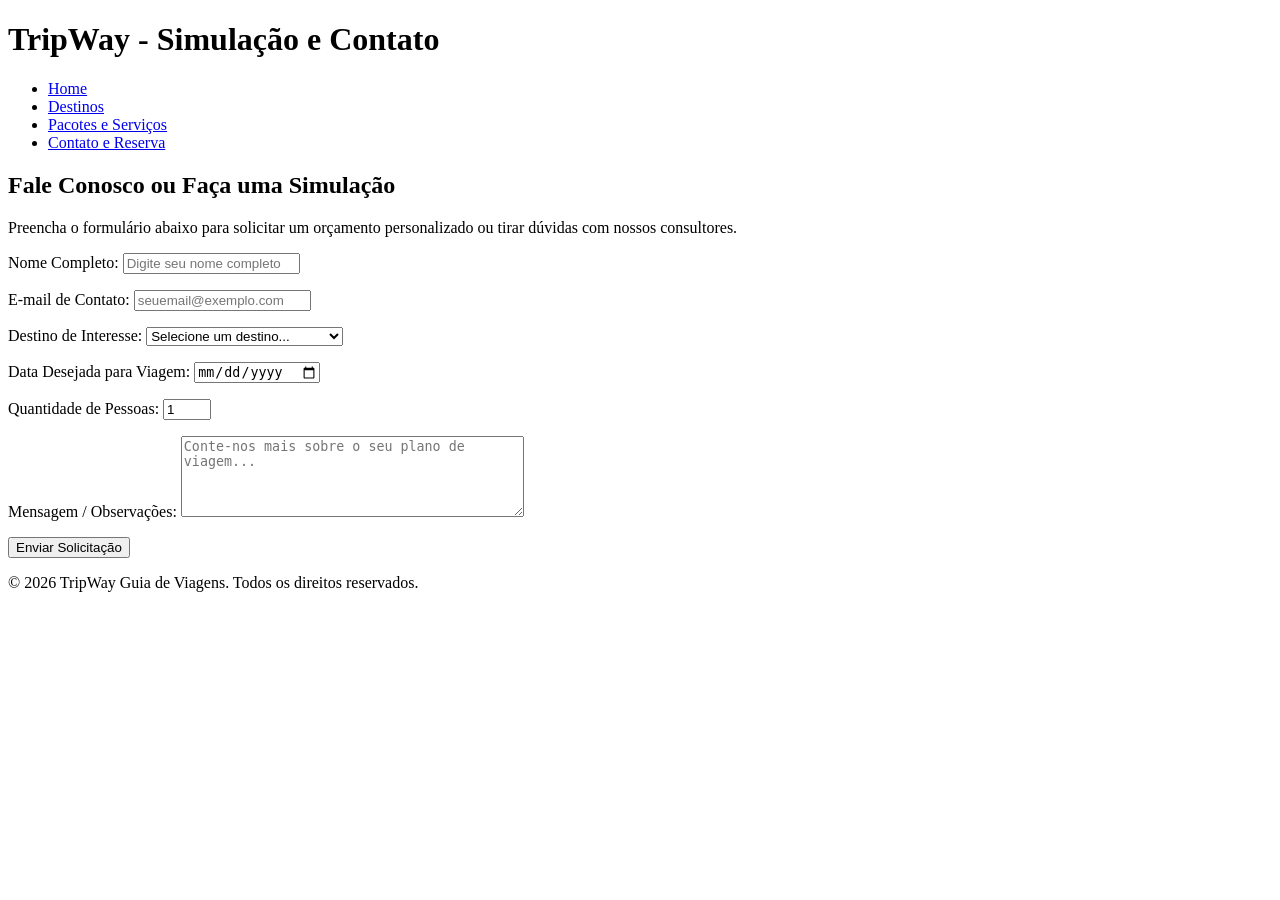
==== pages/contato.html @ e7a2e983 "projeto : versão 1 projeto tripway" ====
<!DOCTYPE html>


<html lang="pt-BR">


<head>


    <meta charset="UTF-8">


    <meta name="viewport" content="width=device-width, initial-scale=1.0">


    <title>TripWay - Contato e Reserva</title>


</head>


<body>


    <header>


        <h1>TripWay - Simulação e Contato</h1>


        <nav>


            <ul>


                <li><a href="../index.html">Home</a></li>


                <li><a href="destinos.html">Destinos</a></li>


                <li><a href="pacotes.html">Pacotes e Serviços</a></li>


                <li><a href="contato.html">Contato e Reserva</a></li>


            </ul>


        </nav>


    </header>


    <main>


        <section>


            <h2>Fale Conosco ou Faça uma Simulação</h2>


            <p>Preencha o formulário abaixo para solicitar um orçamento personalizado ou tirar dúvidas com nossos consultores.</p>


            <form action="#" method="post">


                <p>


                    <label for="nome">Nome Completo:</label>


                    <input type="text" id="nome" name="nome" required placeholder="Digite seu nome completo">


                </p>


                <p>


                    <label for="email">E-mail de Contato:</label>


                    <input type="email" id="email" name="email" required placeholder="seuemail@exemplo.com">


                </p>


                <p>


                    <label for="destino">Destino de Interesse:</label>


                    <select id="destino" name="destino" required>


                        <option value="" disabled selected>Selecione um destino...</option>


                        <option value="praia-do-rosa">Praia do Rosa - SC</option>


                        <option value="chapada-veadeiros">Chapada dos Veadeiros - GO</option>


                        <option value="rio-de-janeiro">Rio de Janeiro - RJ</option>


                        <option value="outro">Outro destino</option>


                    </select>


                </p>


                <p>


                    <label for="data">Data Desejada para Viagem:</label>


                    <input type="date" id="data" name="data" required>


                </p>


                <p>


                    <label for="quantidade">Quantidade de Pessoas:</label>


                    <input type="number" id="quantidade" name="quantidade" min="1" max="50" value="1" required>


                </p>


                <p>


                    <label for="mensagem">Mensagem / Observações:</label>


                    <textarea id="mensagem" name="mensagem" rows="5" cols="40" placeholder="Conte-nos mais sobre o seu plano de viagem..."></textarea>


                </p>


                <p>


                    <button type="submit">Enviar Solicitação</button>


                </p>


            </form>


        </section>


    </main>


    <footer>


        <p>&copy; 2026 TripWay Guia de Viagens. Todos os direitos reservados.</p>


    </footer>


</body>


</html>
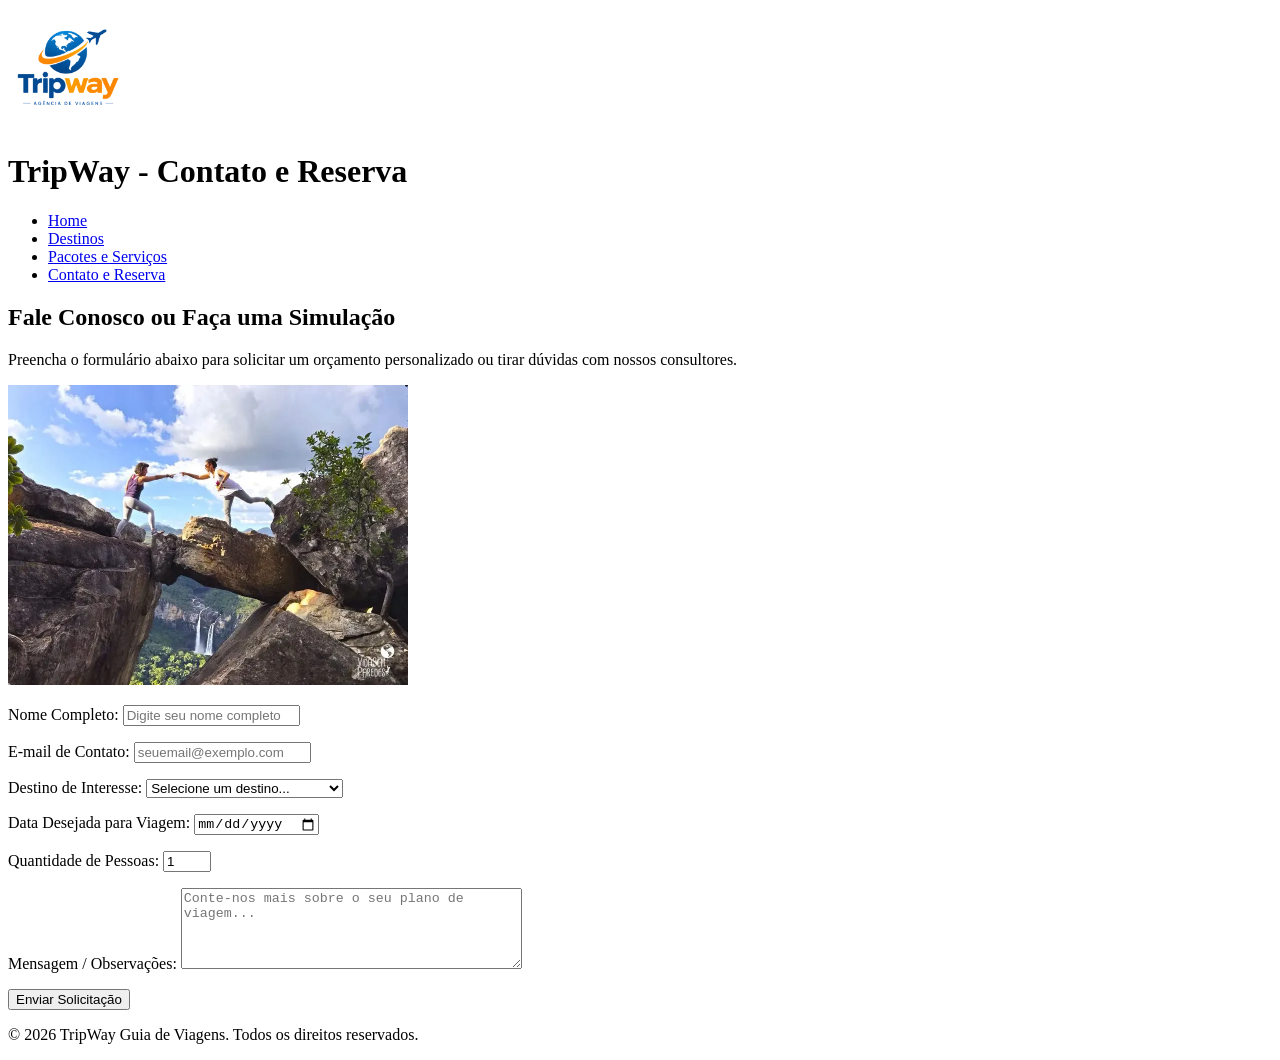
==== commit 5d7e6c68: "Versão final: links corrigidos e imagens otimizadas" ====
--- a/pages/contato.html
+++ b/pages/contato.html
@@ -1,194 +1,70 @@
 <!DOCTYPE html>
-
-
 <html lang="pt-BR">
-
-
 <head>
-
-
     <meta charset="UTF-8">
-
-
     <meta name="viewport" content="width=device-width, initial-scale=1.0">
-
-
     <title>TripWay - Contato e Reserva</title>
-
-
 </head>
-
-
 <body>
-
-
     <header>
-
-
-        <h1>TripWay - Simulação e Contato</h1>
-
-
+        <img src="../images/logo.png" alt="Logotipo da TripWay, agência de viagens" width="120">
+        <h1>TripWay - Contato e Reserva</h1>
         <nav>
-
-
             <ul>
-
-
                 <li><a href="../index.html">Home</a></li>
-
-
                 <li><a href="destinos.html">Destinos</a></li>
-
-
                 <li><a href="pacotes.html">Pacotes e Serviços</a></li>
-
-
                 <li><a href="contato.html">Contato e Reserva</a></li>
-
-
             </ul>
-
-
         </nav>
-
-
     </header>
 
-
     <main>
-
-
         <section>
-
-
             <h2>Fale Conosco ou Faça uma Simulação</h2>
-
-
             <p>Preencha o formulário abaixo para solicitar um orçamento personalizado ou tirar dúvidas com nossos consultores.</p>
-
+            <img src="../images/contato.webp" alt="Duas pessoas se ajudando em uma trilha de pedras com cachoeira ao fundo" width="400">
 
             <form action="#" method="post">
-
-
                 <p>
-
-
                     <label for="nome">Nome Completo:</label>
-
-
                     <input type="text" id="nome" name="nome" required placeholder="Digite seu nome completo">
-
-
                 </p>
-
-
                 <p>
-
-
                     <label for="email">E-mail de Contato:</label>
-
-
                     <input type="email" id="email" name="email" required placeholder="seuemail@exemplo.com">
-
-
                 </p>
-
-
                 <p>
-
-
                     <label for="destino">Destino de Interesse:</label>
-
-
                     <select id="destino" name="destino" required>
-
-
                         <option value="" disabled selected>Selecione um destino...</option>
-
-
                         <option value="praia-do-rosa">Praia do Rosa - SC</option>
-
-
                         <option value="chapada-veadeiros">Chapada dos Veadeiros - GO</option>
-
-
                         <option value="rio-de-janeiro">Rio de Janeiro - RJ</option>
-
-
                         <option value="outro">Outro destino</option>
-
-
                     </select>
-
-
                 </p>
-
-
                 <p>
-
-
                     <label for="data">Data Desejada para Viagem:</label>
-
-
                     <input type="date" id="data" name="data" required>
-
-
                 </p>
-
-
                 <p>
-
-
                     <label for="quantidade">Quantidade de Pessoas:</label>
-
-
                     <input type="number" id="quantidade" name="quantidade" min="1" max="50" value="1" required>
-
-
                 </p>
-
-
                 <p>
-
-
                     <label for="mensagem">Mensagem / Observações:</label>
-
-
                     <textarea id="mensagem" name="mensagem" rows="5" cols="40" placeholder="Conte-nos mais sobre o seu plano de viagem..."></textarea>
-
-
                 </p>
-
-
                 <p>
-
-
                     <button type="submit">Enviar Solicitação</button>
-
-
                 </p>
-
-
             </form>
-
-
         </section>
-
-
     </main>
 
-
     <footer>
-
-
         <p>&copy; 2026 TripWay Guia de Viagens. Todos os direitos reservados.</p>
-
-
     </footer>
-
-
 </body>
-
-
 </html>
-
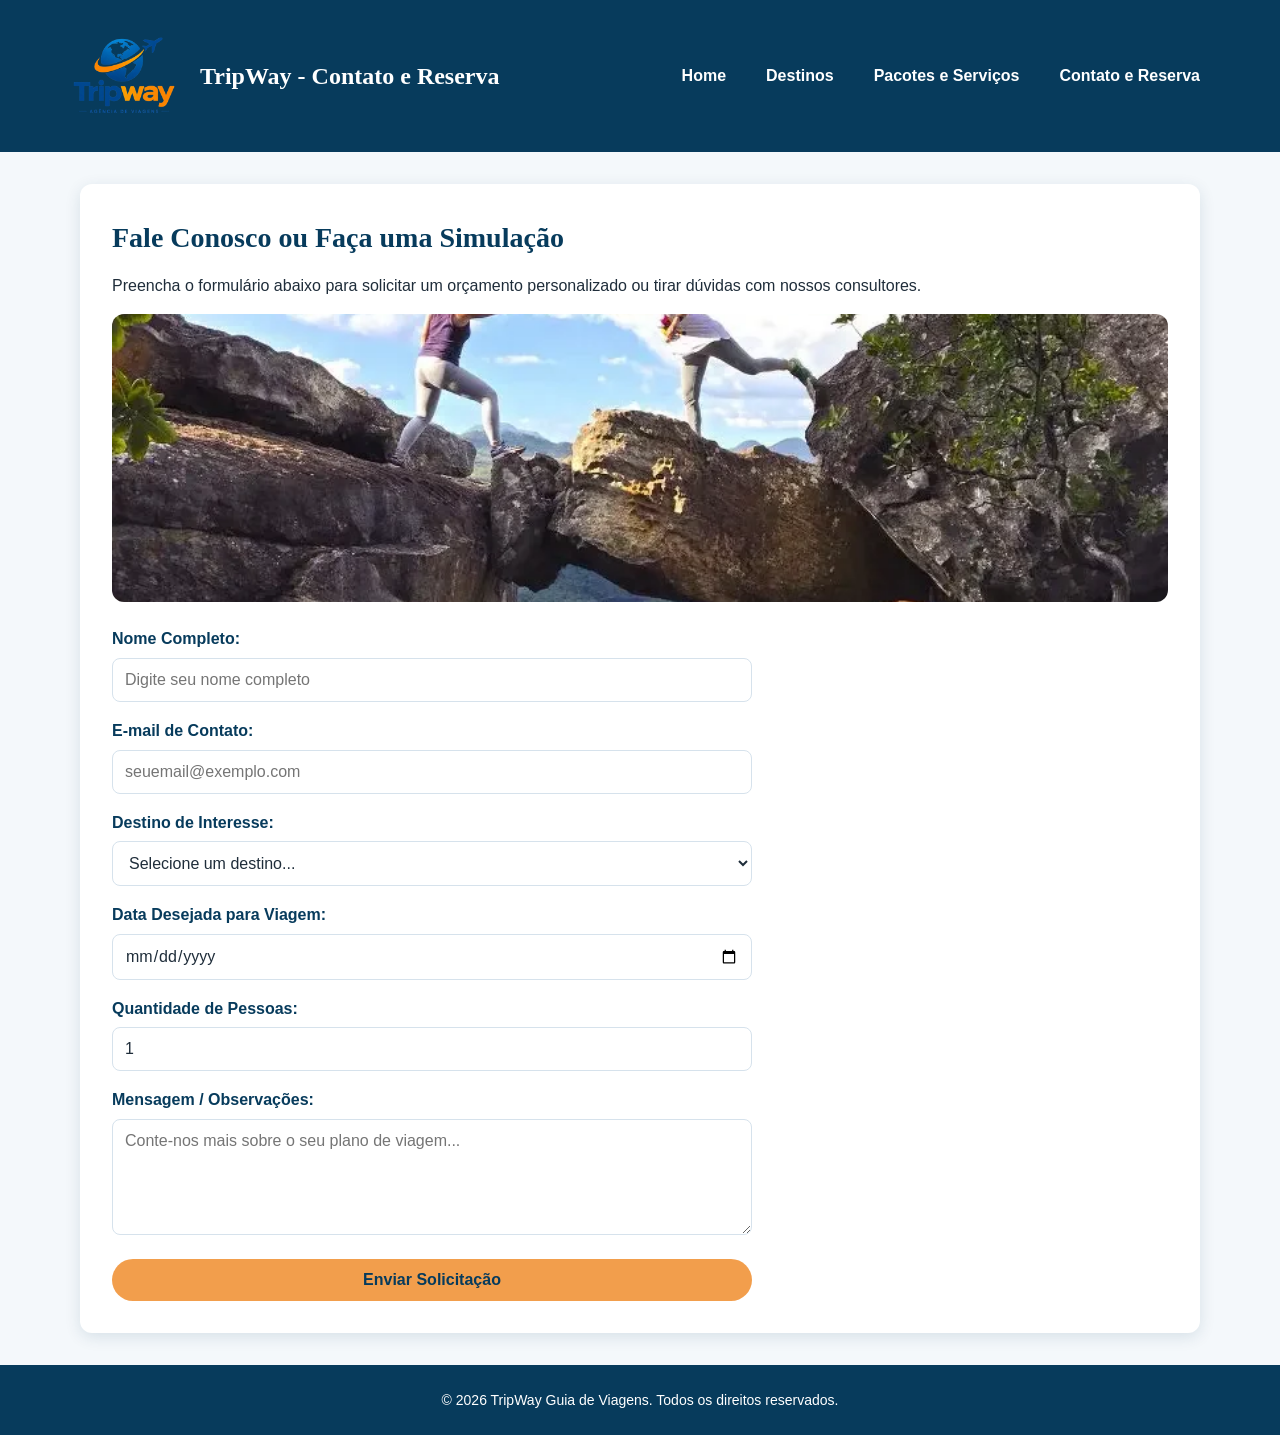
==== commit ada483d4: "feat: conecta o CSS as paginas e adiciona classes e ids" ====
--- a/pages/contato.html
+++ b/pages/contato.html
@@ -4,12 +4,13 @@
     <meta charset="UTF-8">
     <meta name="viewport" content="width=device-width, initial-scale=1.0">
     <title>TripWay - Contato e Reserva</title>
+    <link rel="stylesheet" href="../css/style.css">
 </head>
 <body>
-    <header>
-        <img src="../images/logo.png" alt="Logotipo da TripWay, agência de viagens" width="120">
+    <header class="cabecalho">
+        <img class="logo" src="../images/logo.png" alt="Logotipo da TripWay, agência de viagens" width="120">
         <h1>TripWay - Contato e Reserva</h1>
-        <nav>
+        <nav class="menu">
             <ul>
                 <li><a href="../index.html">Home</a></li>
                 <li><a href="destinos.html">Destinos</a></li>
@@ -20,12 +21,12 @@
     </header>
 
     <main>
-        <section>
+        <section id="reserva">
             <h2>Fale Conosco ou Faça uma Simulação</h2>
             <p>Preencha o formulário abaixo para solicitar um orçamento personalizado ou tirar dúvidas com nossos consultores.</p>
-            <img src="../images/contato.webp" alt="Duas pessoas se ajudando em uma trilha de pedras com cachoeira ao fundo" width="400">
+            <img class="imagem-contato" src="../images/contato.webp" alt="Duas pessoas se ajudando em uma trilha de pedras com cachoeira ao fundo">
 
-            <form action="#" method="post">
+            <form class="formulario" id="form-reserva" action="#" method="post">
                 <p>
                     <label for="nome">Nome Completo:</label>
                     <input type="text" id="nome" name="nome" required placeholder="Digite seu nome completo">
@@ -57,7 +58,7 @@
                     <textarea id="mensagem" name="mensagem" rows="5" cols="40" placeholder="Conte-nos mais sobre o seu plano de viagem..."></textarea>
                 </p>
                 <p>
-                    <button type="submit">Enviar Solicitação</button>
+                    <button class="botao" type="submit">Enviar Solicitação</button>
                 </p>
             </form>
         </section>
--- a/css/style.css
+++ b/css/style.css
@@ -0,0 +1,332 @@
+/* ===== PARTE 1: reset, variáveis, body, header e menu ===== */
+* {
+  margin: 0;
+  padding: 0;
+  box-sizing: border-box;
+}
+
+:root {
+  --azul: #0e6ba8;
+  --azul-escuro: #073b5c;
+  --laranja: #f29e4c;
+  --laranja-escuro: #d9822b;
+  --fundo: #f4f8fb;
+  --branco: #ffffff;
+  --texto: #1f2d3a;
+  --borda: #d6e2ec;
+  --raio: 0.75rem;
+  --sombra: 0 0.25rem 1rem rgba(7, 59, 92, 0.12);
+  --fonte-texto: "Segoe UI", Roboto, Arial, sans-serif;
+  --fonte-titulo: Georgia, "Times New Roman", serif;
+}
+
+body {
+  font-family: var(--fonte-texto);
+  font-size: 1rem;
+  line-height: 1.6;
+  color: var(--texto);
+  background-color: var(--fundo);
+}
+
+img {
+  display: block;
+  max-width: 100%;
+  height: auto;
+}
+
+.cabecalho {
+  display: flex;
+  align-items: center;
+  justify-content: space-between;
+  flex-wrap: wrap;
+  gap: 1rem;
+  padding: 1rem 5vw;
+  background-color: var(--azul-escuro);
+  color: var(--branco);
+}
+
+.cabecalho h1 {
+  flex: 1;
+  font-family: var(--fonte-titulo);
+  font-size: 1.5rem;
+}
+
+.logo {
+  width: 7.5rem;
+}
+
+.menu ul {
+  display: flex;
+  gap: 0.5rem;
+  list-style: none;
+}
+
+.menu a {
+  display: block;
+  padding: 0.5rem 1rem;
+  border-radius: 2rem;
+  color: var(--branco);
+  font-weight: bold;
+  text-decoration: none;
+  transition: background-color 0.3s;
+}
+
+/* ===== PARTE 2: conteúdo, links, botões, cards e rodapé ===== */
+main {
+  width: 90vw;
+  max-width: 70rem;
+  margin: 2rem auto;
+}
+
+section {
+  margin-bottom: 1.5rem;
+  padding: 2rem;
+  background-color: var(--branco);
+  border-radius: var(--raio);
+  box-shadow: var(--sombra);
+}
+
+section h2 {
+  margin-bottom: 0.75rem;
+  font-family: var(--fonte-titulo);
+  font-size: 1.75rem;
+  color: var(--azul-escuro);
+}
+
+section p {
+  margin-bottom: 1rem;
+}
+
+a {
+  color: var(--azul);
+}
+
+a:hover {
+  color: var(--laranja-escuro);
+}
+
+.menu a:hover {
+  background-color: var(--azul);
+  color: var(--branco);
+}
+
+#banner {
+  text-align: center;
+}
+
+.banner-img {
+  width: 100%;
+  max-height: 60vh;
+  margin: 1rem 0 1.25rem;
+  object-fit: cover;
+  border-radius: var(--raio);
+}
+
+.botao {
+  display: inline-block;
+  padding: 0.75rem 1.75rem;
+  border: none;
+  border-radius: 2rem;
+  background-color: var(--laranja);
+  color: var(--azul-escuro);
+  font-family: inherit;
+  font-size: 1rem;
+  font-weight: bold;
+  text-decoration: none;
+  cursor: pointer;
+  transition: background-color 0.3s, transform 0.3s;
+}
+
+.botao:hover {
+  background-color: var(--laranja-escuro);
+  color: var(--branco);
+  transform: translateY(-0.125rem);
+}
+
+.cards-container {
+  display: flex;
+  flex-wrap: wrap;
+  gap: 1.5rem;
+  margin-top: 1.5rem;
+  list-style: none;
+}
+
+.card {
+  display: flex;
+  flex-direction: column;
+  flex: 1 1 calc(33.333% - 1rem);
+  min-width: 0;
+  overflow: hidden;
+  background-color: var(--branco);
+  border: 1px solid var(--borda);
+  border-radius: var(--raio);
+  box-shadow: var(--sombra);
+  transition: transform 0.3s, box-shadow 0.3s;
+}
+
+.card:hover {
+  transform: translateY(-0.25rem);
+  box-shadow: 0 0.5rem 1.5rem rgba(7, 59, 92, 0.2);
+}
+
+.card img {
+  order: -1;
+  width: 100%;
+  height: 12rem;
+  object-fit: cover;
+}
+
+.card h3 {
+  padding: 1rem 1rem 0.5rem;
+  font-family: var(--fonte-titulo);
+  font-size: 1.2rem;
+  color: var(--azul);
+}
+
+.card p {
+  margin-bottom: 0;
+  padding: 0 1rem 1rem;
+}
+
+.cards-pacotes .card {
+  flex-basis: calc(50% - 0.75rem);
+  border-top: 0.25rem solid var(--laranja);
+}
+
+.imagem-servicos,
+.imagem-contato {
+  width: 100%;
+  max-height: 18rem;
+  margin: 1rem 0;
+  object-fit: cover;
+  border-radius: var(--raio);
+}
+
+footer {
+  padding: 1.5rem 5vw;
+  background-color: var(--azul-escuro);
+  color: var(--branco);
+  font-size: 0.875rem;
+  text-align: center;
+}
+
+/* ===== PARTE 3: formulário de contato e reserva ===== */
+.formulario {
+  display: flex;
+  flex-direction: column;
+  gap: 1rem;
+  max-width: 40rem;
+  margin-top: 1.5rem;
+}
+
+.formulario p {
+  margin-bottom: 0;
+}
+
+.formulario label {
+  display: block;
+  margin-bottom: 0.375rem;
+  font-weight: bold;
+  color: var(--azul-escuro);
+}
+
+.formulario input,
+.formulario select,
+.formulario textarea {
+  width: 100%;
+  padding: 0.75rem;
+  border: 1px solid var(--borda);
+  border-radius: 0.5rem;
+  background-color: var(--branco);
+  color: var(--texto);
+  font-family: inherit;
+  font-size: 1rem;
+  transition: border-color 0.3s, box-shadow 0.3s;
+}
+
+.formulario input:focus,
+.formulario select:focus,
+.formulario textarea:focus {
+  outline: none;
+  border-color: var(--azul);
+  box-shadow: 0 0 0 0.2rem rgba(14, 107, 168, 0.2);
+}
+
+.formulario textarea {
+  resize: vertical;
+}
+
+.formulario .botao {
+  width: 100%;
+}
+
+/* ===== PARTE 4: responsividade (tablet e celular) ===== */
+@media (max-width: 1024px) {
+  .cabecalho {
+    padding: 1rem 4vw;
+  }
+
+  section {
+    padding: 1.5rem;
+  }
+
+  .card {
+    flex-basis: calc(50% - 0.75rem);
+  }
+}
+
+@media (max-width: 768px) {
+  .cabecalho {
+    flex-direction: column;
+    text-align: center;
+  }
+
+  .cabecalho h1 {
+    flex: none;
+    font-size: 1.25rem;
+  }
+
+  nav {
+    width: 100%;
+  }
+
+  nav ul {
+    flex-direction: column;
+  }
+
+  .menu a {
+    text-align: center;
+  }
+
+  .cards-container {
+    flex-direction: column;
+  }
+
+  .card,
+  .cards-pacotes .card {
+    flex: 1 1 auto;
+  }
+
+  section h2 {
+    font-size: 1.4rem;
+  }
+}
+
+@media (max-width: 480px) {
+  main {
+    margin: 1rem auto;
+  }
+
+  section {
+    padding: 1rem;
+  }
+
+  .card img {
+    height: 10rem;
+  }
+
+  .botao {
+    width: 100%;
+    text-align: center;
+  }
+}
